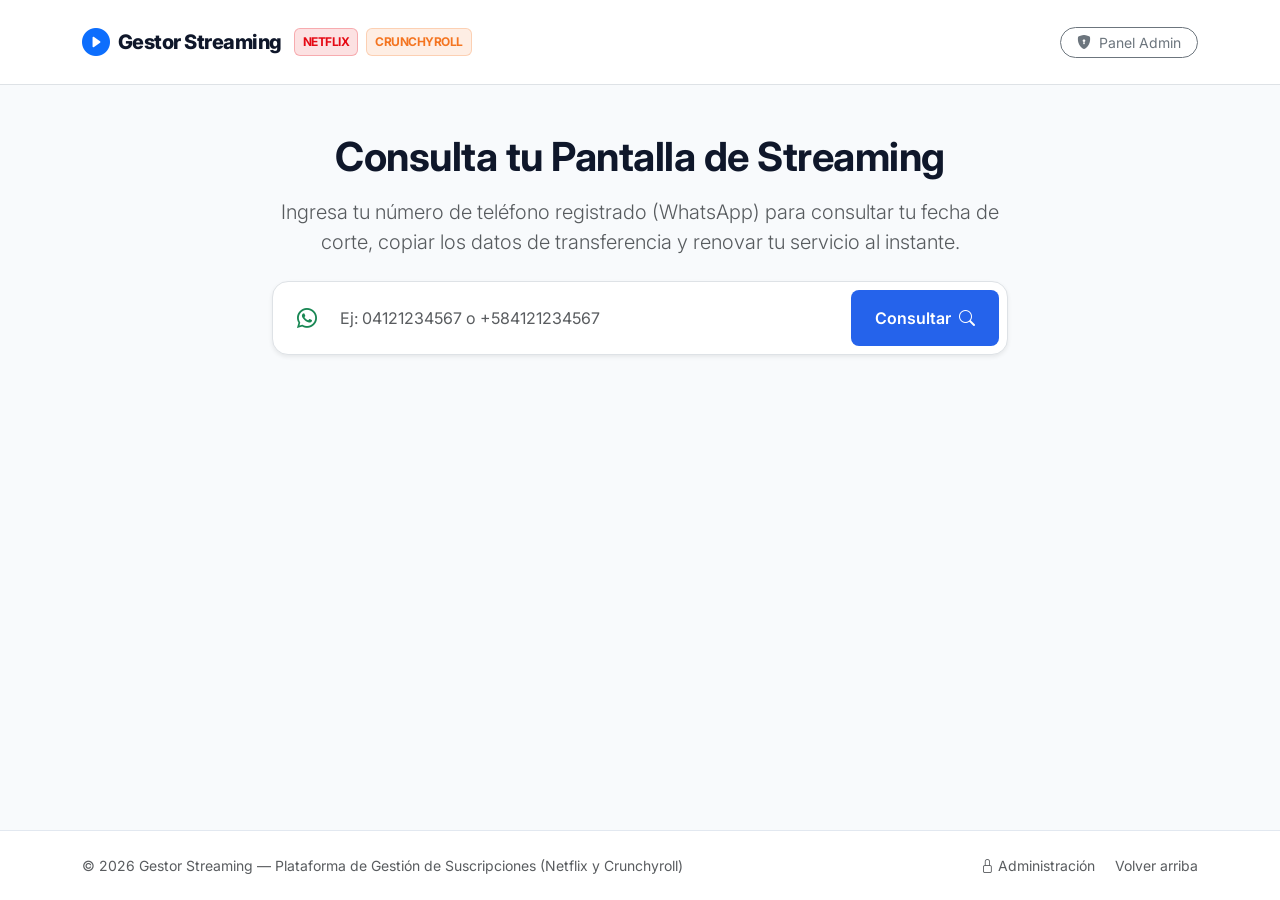
==== frontend/index.html @ ba06734b "feat: implementa interfaz responsiva con Bootstrap 5, Inter y vistas cliente y admin" ====
<!DOCTYPE html>
<html lang="es">
<head>
  <meta charset="UTF-8">
  <meta name="viewport" content="width=device-width, initial-scale=1.0">
  <title>Gestor Streaming — Consulta y Reporte de Pagos</title>
  <!-- Bootstrap 5 CSS -->
  <link href="https://cdn.jsdelivr.net/npm/bootstrap@5.3.3/dist/css/bootstrap.min.css" rel="stylesheet">
  <!-- Bootstrap Icons -->
  <link rel="stylesheet" href="https://cdn.jsdelivr.net/npm/bootstrap-icons@1.11.3/font/bootstrap-icons.min.css">
  <!-- Estilos Personalizados -->
  <link rel="stylesheet" href="css/styles.css">
</head>
<body>

  <!-- Navbar -->
  <nav class="navbar navbar-expand-lg bg-white border-bottom py-3">
    <div class="container">
      <a class="navbar-brand d-flex align-items-center gap-2" href="index.html">
        <i class="bi bi-play-circle-fill text-primary fs-3"></i>
        <span>Gestor Streaming</span>
        <span class="brand-badge brand-netflix ms-1">Netflix</span>
        <span class="brand-badge brand-crunchyroll">Crunchyroll</span>
      </a>
      <div class="d-flex align-items-center">
        <a href="admin.html" class="btn btn-outline-secondary btn-sm rounded-pill px-3">
          <i class="bi bi-shield-lock-fill me-1"></i> Panel Admin
        </a>
      </div>
    </div>
  </nav>

  <!-- Hero Section & Buscador -->
  <div class="container my-5">
    <div class="row justify-content-center text-center">
      <div class="col-lg-8">
        <h1 class="fw-bold mb-3" style="letter-spacing: -0.5px;">Consulta tu Pantalla de Streaming</h1>
        <p class="text-muted mb-4 lead">
          Ingresa tu número de teléfono registrado (WhatsApp) para consultar tu fecha de corte, copiar los datos de transferencia y renovar tu servicio al instante.
        </p>

        <!-- Formulario de Consulta -->
        <form id="searchForm" class="d-flex flex-column flex-sm-row gap-2 justify-content-center shadow-sm p-2 rounded-4 bg-white border">
          <div class="input-group">
            <span class="input-group-text bg-transparent border-0 text-muted ps-3">
              <i class="bi bi-whatsapp text-success fs-5"></i>
            </span>
            <input type="text" id="phoneInput" class="form-control border-0 py-3 shadow-none" placeholder="Ej: 04121234567 o +584121234567" required autofocus>
          </div>
          <button type="submit" id="btnSearch" class="btn btn-primary-custom px-4 py-3 d-flex align-items-center justify-content-center gap-2">
            <span>Consultar</span>
            <i class="bi bi-search"></i>
          </button>
        </form>

        <div id="searchFeedback" class="mt-3"></div>
      </div>
    </div>
  </div>

  <!-- Contenedor Dinámico de Resultados -->
  <div id="resultsContainer" class="container mb-5 d-none">
    
    <!-- Encabezado del Cliente -->
    <div class="d-flex align-items-center justify-content-between mb-4 pb-2 border-bottom">
      <div>
        <h3 class="fw-bold mb-0" id="clientName">Hola, Cliente</h3>
        <p class="text-muted mb-0" id="clientPhone">Teléfono: +58...</p>
      </div>
      <span class="badge bg-primary-subtle text-primary border border-primary-subtle rounded-pill px-3 py-2">
        <i class="bi bi-person-check-fill me-1"></i> Cliente Registrado
      </span>
    </div>

    <!-- Lista de Suscripciones -->
    <div class="mb-5">
      <h5 class="fw-bold mb-3"><i class="bi bi-display me-2 text-primary"></i>Tus Suscripciones Activas</h5>
      <div class="row g-3" id="subscriptionsList">
        <!-- Renderizado dinámico vía JavaScript -->
      </div>
    </div>

    <!-- Métodos de Pago Disponibles -->
    <div class="mb-5">
      <div class="d-flex align-items-center justify-content-between mb-3">
        <h5 class="fw-bold mb-0"><i class="bi bi-wallet2 me-2 text-success"></i>Datos para Realizar tu Pago</h5>
        <small class="text-muted">Copia los datos bancarios o billetera para transferir</small>
      </div>
      <div class="row g-3" id="paymentMethodsList">
        <!-- Renderizado dinámico vía JavaScript -->
      </div>
    </div>

  </div>

  <!-- Modal para Reportar Comprobante de Pago -->
  <div class="modal fade" id="reportPaymentModal" tabindex="-1" aria-hidden="true">
    <div class="modal-dialog modal-dialog-centered">
      <div class="modal-content custom-card border-0 p-3">
        <div class="modal-header border-0 pb-0">
          <h5 class="modal-title fw-bold">
            <i class="bi bi-receipt text-primary me-2"></i>Reportar Pago
          </h5>
          <button type="button" class="btn-close" data-bs-dismiss="modal" aria-label="Close"></button>
        </div>
        <div class="modal-body">
          <p class="text-muted small mb-3">
            Registra tu comprobante para que el administrador verifique tu pago y active tus próximos 30 días de servicio.
          </p>

          <form id="paymentReportForm">
            <div class="mb-3">
              <label class="form-label fw-semibold small">Suscripción a renovar</label>
              <select class="form-select" id="reportSubSelect" required></select>
            </div>

            <div class="mb-3">
              <label class="form-label fw-semibold small">Método por el que pagaste</label>
              <select class="form-select" id="reportMethodSelect" required></select>
            </div>

            <div class="row g-2 mb-3">
              <div class="col-sm-6">
                <label class="form-label fw-semibold small">Monto Pagado ($)</label>
                <div class="input-group">
                  <span class="input-group-text bg-light">$</span>
                  <input type="number" step="0.01" min="0.01" class="form-control" id="reportMonto" required>
                </div>
              </div>
              <div class="col-sm-6">
                <label class="form-label fw-semibold small">Número de Referencia</label>
                <input type="text" class="form-control" id="reportReferencia" placeholder="Ej: 98765432" required>
              </div>
            </div>

            <div class="mb-3">
              <label class="form-label fw-semibold small">Notas opcionales</label>
              <textarea class="form-control" id="reportNotas" rows="2" placeholder="Ej: Pago móvil desde cuenta de un familiar..."></textarea>
            </div>

            <div id="modalAlert" class="mb-3 d-none"></div>

            <div class="d-grid mt-4">
              <button type="submit" id="btnSubmitReport" class="btn btn-primary-custom py-2">
                <span>Enviar Reporte</span>
                <i class="bi bi-send ms-1"></i>
              </button>
            </div>
          </form>
        </div>
      </div>
    </div>
  </div>

  <!-- Footer -->
  <footer class="py-4 mt-auto">
    <div class="container text-center text-muted small">
      <div class="d-flex flex-column flex-sm-row justify-content-between align-items-center gap-2">
        <span>&copy; 2026 Gestor Streaming — Plataforma de Gestión de Suscripciones (Netflix y Crunchyroll)</span>
        <div>
          <a href="admin.html" class="text-decoration-none text-muted me-3"><i class="bi bi-lock me-1"></i>Administración</a>
          <a href="#" class="text-decoration-none text-muted" onclick="window.scrollTo({top: 0, behavior: 'smooth'}); return false;">Volver arriba</a>
        </div>
      </div>
    </div>
  </footer>

  <!-- Bootstrap 5 JS Bundle -->
  <script src="https://cdn.jsdelivr.net/npm/bootstrap@5.3.3/dist/js/bootstrap.bundle.min.js"></script>
  <!-- Scripts de la App -->
  <script src="js/config.js"></script>
  <script src="js/api.js"></script>
  <script src="js/app.js"></script>
</body>
</html>
---- frontend/css/styles.css ----
/* ==============================================================================
   GESTOR STREAMING - ESTILOS GLOBALES
   Paleta oficial:
   Fondo: #F8FAFC | Tarjetas: #FFFFFF | Texto: #0F172A | Acento: #2563EB
   Estados: #10B981 (Al día) | #F59E0B (Por vencer) | #EF4444 (Vencido)
   ============================================================================== */

@import url('https://fonts.googleapis.com/css2?family=Inter:wght@300;400;500;600;700;800&display=swap');

:root {
  --bg-body: #F8FAFC;
  --bg-card: #FFFFFF;
  --text-main: #0F172A;
  --text-muted: #64748B;
  --border-color: #E2E8F0;
  --primary-accent: #2563EB;
  --primary-hover: #1D4ED8;
  --status-ok: #10B981;
  --status-warning: #F59E0B;
  --status-danger: #EF4444;
  --brand-netflix: #E50914;
  --brand-crunchyroll: #F47521;
  --brand-whatsapp: #25D366;
}

body {
  font-family: 'Inter', -apple-system, BlinkMacSystemFont, sans-serif;
  background-color: var(--bg-body);
  color: var(--text-main);
  min-height: 100vh;
  display: flex;
  flex-direction: column;
}

/* Navbar */
.navbar-brand {
  font-weight: 800;
  letter-spacing: -0.5px;
  color: var(--text-main) !important;
}

.brand-badge {
  font-size: 0.75rem;
  padding: 4px 8px;
  border-radius: 6px;
  font-weight: 700;
  text-transform: uppercase;
}

.brand-netflix {
  background-color: rgba(229, 9, 20, 0.12);
  color: var(--brand-netflix);
  border: 1px solid rgba(229, 9, 20, 0.25);
}

.brand-crunchyroll {
  background-color: rgba(244, 117, 33, 0.12);
  color: var(--brand-crunchyroll);
  border: 1px solid rgba(244, 117, 33, 0.25);
}

/* Tarjetas y Contenedores */
.custom-card {
  background-color: var(--bg-card);
  border: 1px solid var(--border-color);
  border-radius: 14px;
  box-shadow: 0 4px 6px -1px rgba(15, 23, 42, 0.04), 0 2px 4px -2px rgba(15, 23, 42, 0.03);
  transition: transform 0.2s ease, box-shadow 0.2s ease;
}

.custom-card:hover {
  box-shadow: 0 10px 15px -3px rgba(15, 23, 42, 0.08), 0 4px 6px -4px rgba(15, 23, 42, 0.04);
}

/* Badges de Estado */
.badge-al-dia {
  background-color: rgba(16, 185, 129, 0.15);
  color: #065F46;
  border: 1px solid rgba(16, 185, 129, 0.3);
  font-weight: 600;
  padding: 5px 10px;
  border-radius: 9999px;
}

.badge-por-vencer {
  background-color: rgba(245, 158, 11, 0.15);
  color: #92400E;
  border: 1px solid rgba(245, 158, 11, 0.3);
  font-weight: 600;
  padding: 5px 10px;
  border-radius: 9999px;
}

.badge-vencido {
  background-color: rgba(239, 68, 68, 0.15);
  color: #991B1B;
  border: 1px solid rgba(239, 68, 68, 0.3);
  font-weight: 600;
  padding: 5px 10px;
  border-radius: 9999px;
}

/* Botones especiales */
.btn-primary-custom {
  background-color: var(--primary-accent);
  color: #FFFFFF;
  border: none;
  font-weight: 600;
  border-radius: 8px;
  padding: 8px 18px;
  transition: background-color 0.15s ease;
}

.btn-primary-custom:hover {
  background-color: var(--primary-hover);
  color: #FFFFFF;
}

.btn-whatsapp {
  background-color: var(--brand-whatsapp);
  color: #FFFFFF;
  border: none;
  font-weight: 600;
  border-radius: 8px;
  display: inline-flex;
  align-items: center;
  gap: 6px;
  transition: background-color 0.15s ease;
}

.btn-whatsapp:hover {
  background-color: #128C7E;
  color: #FFFFFF;
}

/* Tarjetas de Métodos de Pago */
.payment-card {
  border: 1px dashed #CBD5E1;
  background-color: #F1F5F9;
  border-radius: 10px;
  padding: 14px;
}

.payment-code {
  font-family: monospace;
  font-size: 0.95rem;
  background-color: #FFFFFF;
  padding: 6px 10px;
  border-radius: 6px;
  border: 1px solid #E2E8F0;
}

/* Footer */
footer {
  margin-top: auto;
  border-top: 1px solid var(--border-color);
  background-color: #FFFFFF;
}
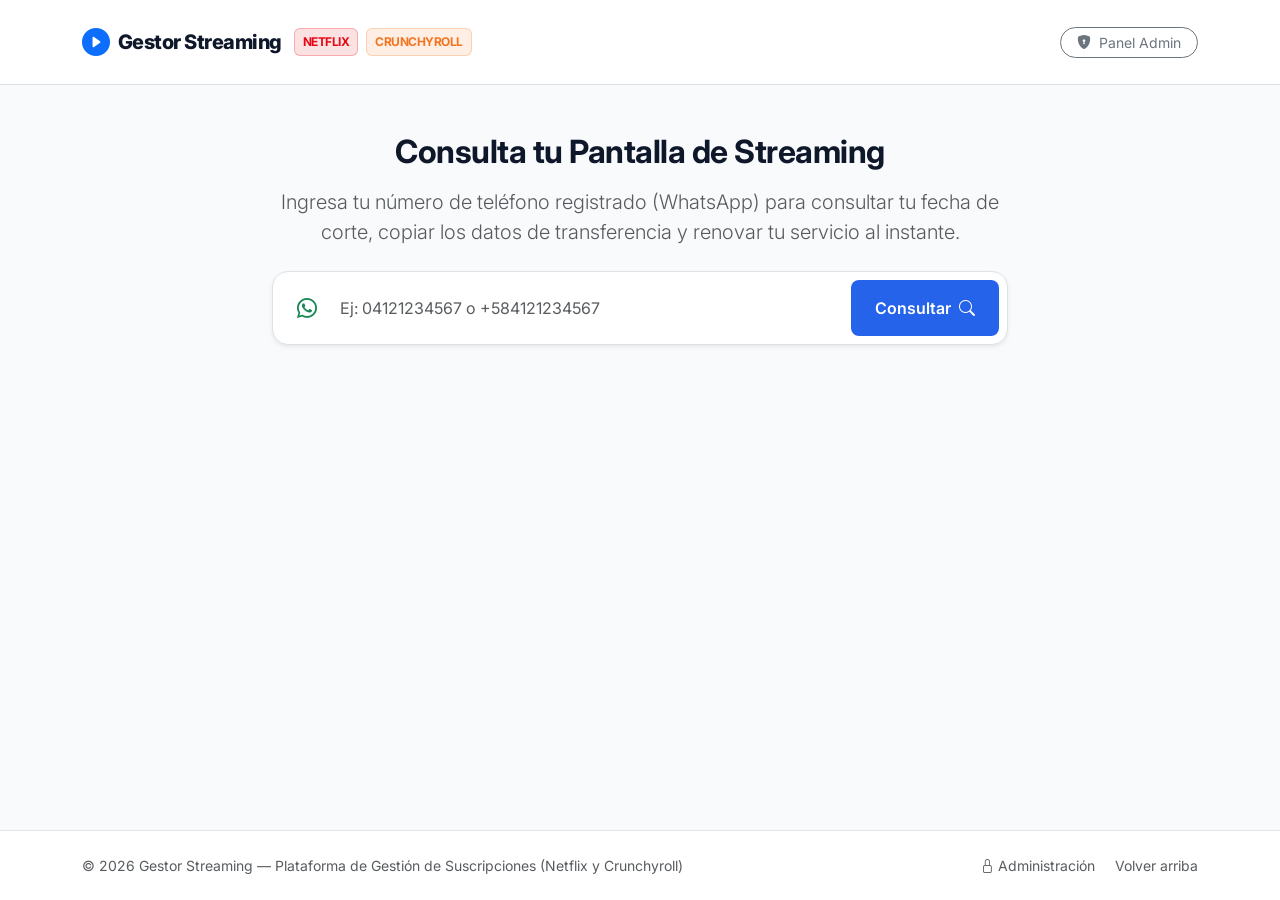
==== commit ac992280: "fix: enlaza Django Admin a produccion desde Netlify y ajusta H1 a 32px" ====
--- a/frontend/index.html
+++ b/frontend/index.html
@@ -34,7 +34,7 @@
   <div class="container my-5">
     <div class="row justify-content-center text-center">
       <div class="col-lg-8">
-        <h1 class="fw-bold mb-3" style="letter-spacing: -0.5px;">Consulta tu Pantalla de Streaming</h1>
+        <h1 class="hero-title fw-bold mb-3">Consulta tu Pantalla de Streaming</h1>
         <p class="text-muted mb-4 lead">
           Ingresa tu número de teléfono registrado (WhatsApp) para consultar tu fecha de corte, copiar los datos de transferencia y renovar tu servicio al instante.
         </p>
--- a/frontend/css/styles.css
+++ b/frontend/css/styles.css
@@ -30,6 +30,12 @@
   min-height: 100vh;
   display: flex;
   flex-direction: column;
+}
+
+.hero-title {
+  font-size: clamp(1.75rem, 2.5vw + 1rem, 2rem);
+  font-weight: 700;
+  letter-spacing: -0.5px;
 }
 
 /* Navbar */
